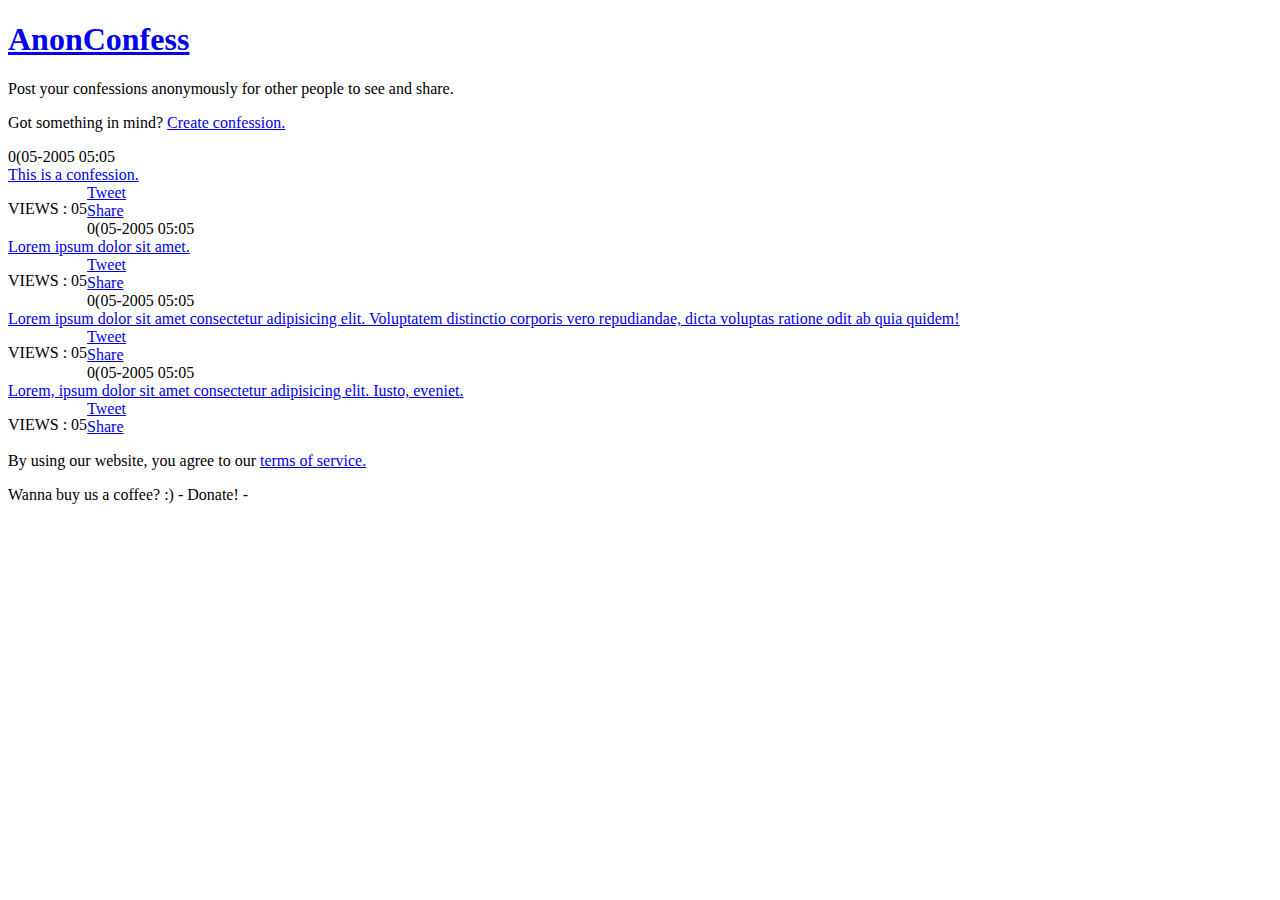
==== browse.html @ 7dcac801 "Add files via upload" ====
<!DOCTYPE html>
<html lang="en">
<head>
    <meta charset="UTF-8">
    <meta name="viewport" content="width=device-width, initial-scale=1.0">
    <link href="https://fonts.googleapis.com/css2?family=Bellota+Text&family=K2D:wght@700&display=swap" rel="stylesheet">
    <link rel="stylesheet" href="style/browse.css">
    <link rel="shortcut icon" type="image/jpg" href="icons/favicon.png"/>

    <title>AnonConfess - Browse</title>
</head>
<body>
<div id="fb-root"></div>
<script async defer crossorigin="anonymous" src="https://connect.facebook.net/en_US/sdk.js#xfbml=1&version=v7.0" nonce="gulgcrqD"></script>
<script>window.twttr = (function(d, s, id) {
        var js, fjs = d.getElementsByTagName(s)[0],
            t = window.twttr || {};
        if (d.getElementById(id)) return t;
        js = d.createElement(s);
        js.id = id;
        js.src = "https://platform.twitter.com/widgets.js";
        fjs.parentNode.insertBefore(js, fjs);

        t._e = [];
        t.ready = function(f) {
            t._e.push(f);
        };

        return t;
        }(document, "script", "twitter-wjs"));
</script>
<div class="content">


        <div class="logo">
            <h1><a href="index.php">AnonConfess</a></h1>
            <p>Post your confessions anonymously for other people to see and share.</p>
        </div>

        <div class="createConf">
            <p>Got something in mind? <a href="create.php">Create confession.</a></p>
        </div>
        <div class='feed'>
                    
                        <div class='confArea'>
                            <div class='confDate'>0(05-2005 05:05</div>
                            <a href='confession.php?id=".$id."'><div class='conf'>
                                This is a confession.
                            </div></a>
                            <div class='confFooter'>
                                <p style='float: left;'>VIEWS : 05</p>
                                <div class='Share'>
                                    <div class='TWShare'><a class='twitter-share-button' href='https://twitter.com/intent/tweet?text=%0A%0ABrowse More at: https://AnonConfess.com' data-size='large'>Tweet</a></div>
                                    <div class='FBShare'><div class='fb-share-button' data-href='https://www.Anonconfess.com/confession.php?id=' data-layout='button_count' data-size='large'><a target='_blank' href='https://www.facebook.com/sharer/sharer.php?u=https%3A%2F%2Fwww.Anonconfess.com%2Fconfession.php%3Fid%3D".$id."&amp;src=sdkpreparse' class='fb-xfbml-parse-ignore'>Share</a></div></div>
                                </div>
                            </div>
                        </div>

                        <div class='confArea'>
                            <div class='confDate'>0(05-2005 05:05</div>
                            <a href='confession.php?id=".$id."'><div class='conf'>
                                Lorem ipsum dolor sit amet.
                            </div></a>
                            <div class='confFooter'>
                                <p style='float: left;'>VIEWS : 05</p>
                                <div class='Share'>
                                    <div class='TWShare'><a class='twitter-share-button' href='https://twitter.com/intent/tweet?text=%0A%0ABrowse More at: https://AnonConfess.com' data-size='large'>Tweet</a></div>
                                    <div class='FBShare'><div class='fb-share-button' data-href='https://www.Anonconfess.com/confession.php?id=' data-layout='button_count' data-size='large'><a target='_blank' href='https://www.facebook.com/sharer/sharer.php?u=https%3A%2F%2Fwww.Anonconfess.com%2Fconfession.php%3Fid%3D".$id."&amp;src=sdkpreparse' class='fb-xfbml-parse-ignore'>Share</a></div></div>
                                </div>
                            </div>
                        </div>

                        <div class='confArea'>
                            <div class='confDate'>0(05-2005 05:05</div>
                            <a href='confession.php?id=".$id."'><div class='conf'>
                                Lorem ipsum dolor sit amet consectetur adipisicing elit. Voluptatem distinctio corporis vero repudiandae, dicta voluptas ratione odit ab quia quidem!
                            </div></a>
                            <div class='confFooter'>
                                <p style='float: left;'>VIEWS : 05</p>
                                <div class='Share'>
                                    <div class='TWShare'><a class='twitter-share-button' href='https://twitter.com/intent/tweet?text=%0A%0ABrowse More at: https://AnonConfess.com' data-size='large'>Tweet</a></div>
                                    <div class='FBShare'><div class='fb-share-button' data-href='https://www.Anonconfess.com/confession.php?id=".$id."' data-layout='button_count' data-size='large'><a target='_blank' href='https://www.facebook.com/sharer/sharer.php?u=https%3A%2F%2Fwww.Anonconfess.com%2Fconfession.php%3Fid%3D".$id."&amp;src=sdkpreparse' class='fb-xfbml-parse-ignore'>Share</a></div></div>
                                </div>
                            </div>
                        </div>

                        <div class='confArea'>
                            <div class='confDate'>0(05-2005 05:05</div>
                            <a href='confession.php?id=".$id."'><div class='conf'>
                                Lorem, ipsum dolor sit amet consectetur adipisicing elit. Iusto, eveniet.
                            </div></a>
                            <div class='confFooter'>
                                <p style='float: left;'>VIEWS : 05</p>
                                <div class='Share'>
                                    <div class='TWShare'><a class='twitter-share-button' href='https://twitter.com/intent/tweet?text=%0A%0ABrowse More at: https://AnonConfess.com' data-size='large'>Tweet</a></div>
                                    <div class='FBShare'><div class='fb-share-button' data-href='https://www.Anonconfess.com/confession.php?id=' data-layout='button_count' data-size='large'><a target='_blank' href='https://www.facebook.com/sharer/sharer.php?u=https%3A%2F%2Fwww.Anonconfess.com%2Fconfession.php%3Fid%3D".$id."&amp;src=sdkpreparse' class='fb-xfbml-parse-ignore'>Share</a></div></div>
                                </div>
                            </div>
                        </div>
            

        </div>
        <div class="TOS">
            <p>By using our website, you agree to our <a href="TOS.pdf">terms of service.</a></p>
        </div>

        <div class="donate">
            <p>Wanna buy us a coffee? :) - Donate! -</p>
        </div>

    </div>
</body>
</html>
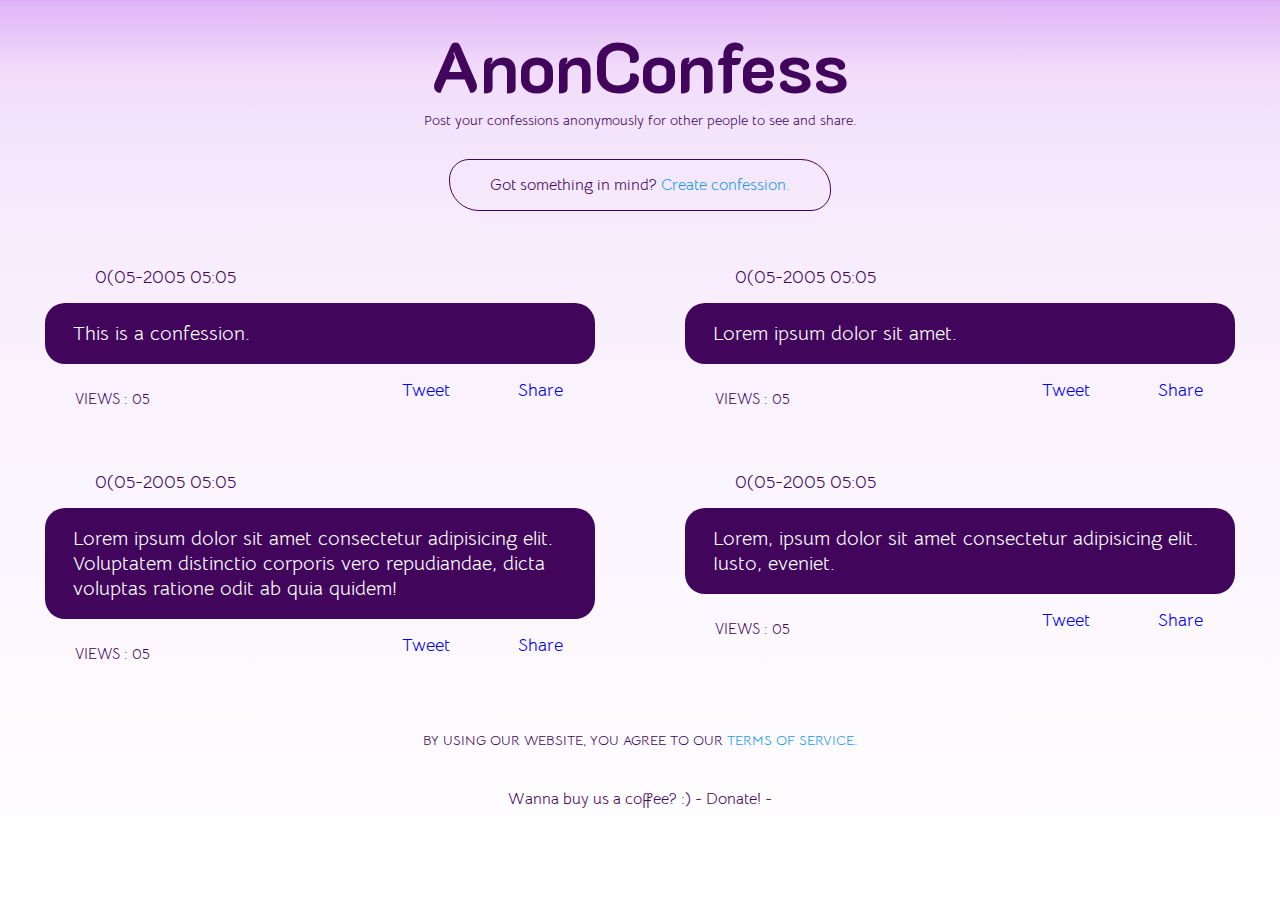
==== commit 0ec1cd91: "Add files via upload" ====
--- a/browse.html
+++ b/browse.html
@@ -33,67 +33,67 @@
 
 
         <div class="logo">
-            <h1><a href="index.php">AnonConfess</a></h1>
+            <h1><a href="index.html">AnonConfess</a></h1>
             <p>Post your confessions anonymously for other people to see and share.</p>
         </div>
 
         <div class="createConf">
-            <p>Got something in mind? <a href="create.php">Create confession.</a></p>
+            <p>Got something in mind? <a href="create.html">Create confession.</a></p>
         </div>
         <div class='feed'>
                     
                         <div class='confArea'>
                             <div class='confDate'>0(05-2005 05:05</div>
-                            <a href='confession.php?id=".$id."'><div class='conf'>
+                            <a href='confession.html'><div class='conf'>
                                 This is a confession.
                             </div></a>
                             <div class='confFooter'>
                                 <p style='float: left;'>VIEWS : 05</p>
                                 <div class='Share'>
                                     <div class='TWShare'><a class='twitter-share-button' href='https://twitter.com/intent/tweet?text=%0A%0ABrowse More at: https://AnonConfess.com' data-size='large'>Tweet</a></div>
-                                    <div class='FBShare'><div class='fb-share-button' data-href='https://www.Anonconfess.com/confession.php?id=' data-layout='button_count' data-size='large'><a target='_blank' href='https://www.facebook.com/sharer/sharer.php?u=https%3A%2F%2Fwww.Anonconfess.com%2Fconfession.php%3Fid%3D".$id."&amp;src=sdkpreparse' class='fb-xfbml-parse-ignore'>Share</a></div></div>
+                                    <div class='FBShare'><div class='fb-share-button' data-href='https://www.Anonconfess.com/confession.html' data-layout='button_count' data-size='large'><a target='_blank' href='https://www.facebook.com/sharer/sharer.html?u=https%3A%2F%2Fwww.Anonconfess.com%2Fconfession.html%3Fid%3D&amp;src=sdkpreparse' class='fb-xfbml-parse-ignore'>Share</a></div></div>
                                 </div>
                             </div>
                         </div>
 
                         <div class='confArea'>
                             <div class='confDate'>0(05-2005 05:05</div>
-                            <a href='confession.php?id=".$id."'><div class='conf'>
+                            <a href='confession.html'><div class='conf'>
                                 Lorem ipsum dolor sit amet.
                             </div></a>
                             <div class='confFooter'>
                                 <p style='float: left;'>VIEWS : 05</p>
                                 <div class='Share'>
                                     <div class='TWShare'><a class='twitter-share-button' href='https://twitter.com/intent/tweet?text=%0A%0ABrowse More at: https://AnonConfess.com' data-size='large'>Tweet</a></div>
-                                    <div class='FBShare'><div class='fb-share-button' data-href='https://www.Anonconfess.com/confession.php?id=' data-layout='button_count' data-size='large'><a target='_blank' href='https://www.facebook.com/sharer/sharer.php?u=https%3A%2F%2Fwww.Anonconfess.com%2Fconfession.php%3Fid%3D".$id."&amp;src=sdkpreparse' class='fb-xfbml-parse-ignore'>Share</a></div></div>
+                                    <div class='FBShare'><div class='fb-share-button' data-href='https://www.Anonconfess.com/confession.html' data-layout='button_count' data-size='large'><a target='_blank' href='https://www.facebook.com/sharer/sharer.html?u=https%3A%2F%2Fwww.Anonconfess.com%2Fconfession.html%3Fid%3D&amp;src=sdkpreparse' class='fb-xfbml-parse-ignore'>Share</a></div></div>
                                 </div>
                             </div>
                         </div>
 
                         <div class='confArea'>
                             <div class='confDate'>0(05-2005 05:05</div>
-                            <a href='confession.php?id=".$id."'><div class='conf'>
+                            <a href='confession.html'><div class='conf'>
                                 Lorem ipsum dolor sit amet consectetur adipisicing elit. Voluptatem distinctio corporis vero repudiandae, dicta voluptas ratione odit ab quia quidem!
                             </div></a>
                             <div class='confFooter'>
                                 <p style='float: left;'>VIEWS : 05</p>
                                 <div class='Share'>
                                     <div class='TWShare'><a class='twitter-share-button' href='https://twitter.com/intent/tweet?text=%0A%0ABrowse More at: https://AnonConfess.com' data-size='large'>Tweet</a></div>
-                                    <div class='FBShare'><div class='fb-share-button' data-href='https://www.Anonconfess.com/confession.php?id=".$id."' data-layout='button_count' data-size='large'><a target='_blank' href='https://www.facebook.com/sharer/sharer.php?u=https%3A%2F%2Fwww.Anonconfess.com%2Fconfession.php%3Fid%3D".$id."&amp;src=sdkpreparse' class='fb-xfbml-parse-ignore'>Share</a></div></div>
+                                    <div class='FBShare'><div class='fb-share-button' data-href='https://www.Anonconfess.com/confession.html' data-layout='button_count' data-size='large'><a target='_blank' href='https://www.facebook.com/sharer/sharer.html?u=https%3A%2F%2Fwww.Anonconfess.com%2Fconfession.html%3Fid%3D&amp;src=sdkpreparse' class='fb-xfbml-parse-ignore'>Share</a></div></div>
                                 </div>
                             </div>
                         </div>
 
                         <div class='confArea'>
                             <div class='confDate'>0(05-2005 05:05</div>
-                            <a href='confession.php?id=".$id."'><div class='conf'>
+                            <a href='confession.html'><div class='conf'>
                                 Lorem, ipsum dolor sit amet consectetur adipisicing elit. Iusto, eveniet.
                             </div></a>
                             <div class='confFooter'>
                                 <p style='float: left;'>VIEWS : 05</p>
                                 <div class='Share'>
                                     <div class='TWShare'><a class='twitter-share-button' href='https://twitter.com/intent/tweet?text=%0A%0ABrowse More at: https://AnonConfess.com' data-size='large'>Tweet</a></div>
-                                    <div class='FBShare'><div class='fb-share-button' data-href='https://www.Anonconfess.com/confession.php?id=' data-layout='button_count' data-size='large'><a target='_blank' href='https://www.facebook.com/sharer/sharer.php?u=https%3A%2F%2Fwww.Anonconfess.com%2Fconfession.php%3Fid%3D".$id."&amp;src=sdkpreparse' class='fb-xfbml-parse-ignore'>Share</a></div></div>
+                                    <div class='FBShare'><div class='fb-share-button' data-href='https://www.Anonconfess.com/confession.html' data-layout='button_count' data-size='large'><a target='_blank' href='https://www.facebook.com/sharer/sharer.html?u=https%3A%2F%2Fwww.Anonconfess.com%2Fconfession.html%3Fid%3D&amp;src=sdkpreparse' class='fb-xfbml-parse-ignore'>Share</a></div></div>
                                 </div>
                             </div>
                         </div>
--- a/style/browse.css
+++ b/style/browse.css
@@ -0,0 +1 @@
+html, body {min-height:100%;}body {margin:0;font-family: 'Bellota Text';text-align:center;background:linear-gradient(#c167eb, 0.1%, white);background-repeat: no-repeat;color:#41065c;height:100vh;}*::-moz-selection{ background: #41065c;color: #fff;}*::selection { background: #41065c;color: #fff; }::-webkit-scrollbar {width: 11px;}::-webkit-scrollbar-track {background: #f1f1f1;}::-webkit-scrollbar-thumb {background: #41065c;border-radius:50px;}::-webkit-scrollbar-thumb:hover {background: #000000;}.content {width:100%;margin:20px auto;}.logo h1 {font-family:'K2D';font-size:70px;margin:auto;padding:0;}.logo a {text-decoration:none;color:#41065c;transition: text-shadow 0.5s ease;}.logo a:hover {text-shadow: 2px 2px 10px rgba(0, 0, 0, 0.3);}.logo p {font-size:14px;margin:0px 0px 30px;}.feed {margin-top:20px;text-align:left;height:auto;display:flex;flex-wrap:wrap;justify-content:center;font-size:18px;}.confArea {color:#41065c;flex:3 1 500px;margin:15px;padding:0 30px;}.TOS {margin:40px 0;text-transform: uppercase;font-size:14px;}.createConf p {margin:0;padding:0;}.createConf {border:1px solid #41065c;border-radius: 20px 30px;width:20%;margin:auto;padding:15px 5px;width:370px;}.confDate {padding:20px 0px 0px 50px;/* color: #41065c;*/}.conf {display:grid;grid-template-columns: minmax(200px, 100%) 1fr;word-wrap: break-word;background:#41065c;padding:18px 28px;border-radius:20px;color: #fff;margin:15px 0px;font-size:20px;}.TOS a, .createConf a {color:#1a98ed;text-decoration:none;}.TOS a:hover, .createConf a:hover {color:#0c4266;}.Share {float:right;overflow:hidden;width:205px;}.FBShare {margin:0 20px 20px 20px;float:right;}.FBShare a {padding:8px 12px 8px;}.TWShare {float:left;margin:0px 0 20px;}.TWShare a {padding:8px 12px 8px;}.confFooter p  {margin:0;padding:0;font-size:15px;padding-left:30px;padding-top:10px;}.feed a {text-decoration:none;}.noConfession {margin:30px auto 30px;background:#41065c;color:#fff;font-size:23px;border-radius:10px;padding:0 50px 0;}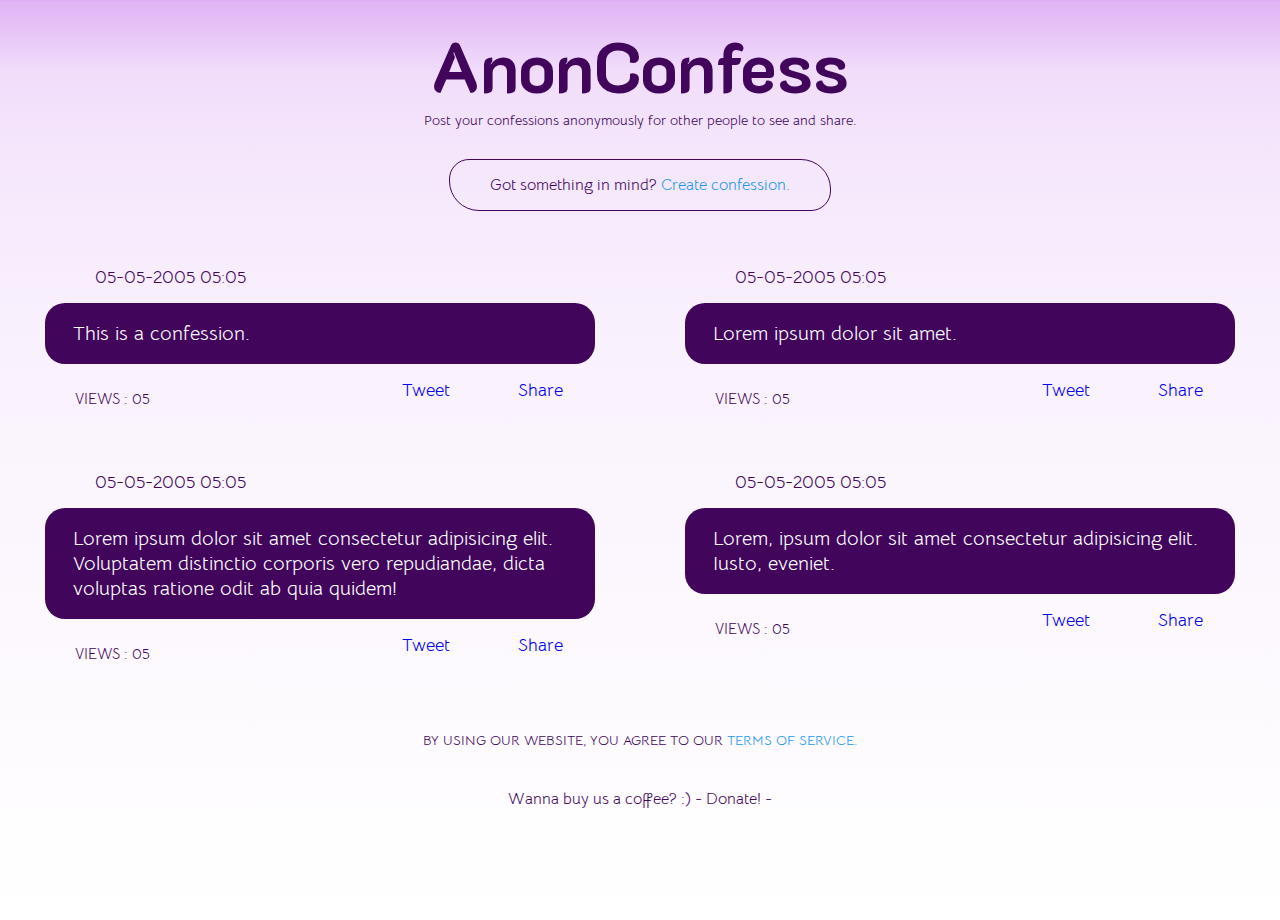
==== commit a7509c6b: "Update browse.html" ====
--- a/browse.html
+++ b/browse.html
@@ -43,7 +43,7 @@
         <div class='feed'>
                     
                         <div class='confArea'>
-                            <div class='confDate'>0(05-2005 05:05</div>
+                            <div class='confDate'>05-05-2005 05:05</div>
                             <a href='confession.html'><div class='conf'>
                                 This is a confession.
                             </div></a>
@@ -57,7 +57,7 @@
                         </div>
 
                         <div class='confArea'>
-                            <div class='confDate'>0(05-2005 05:05</div>
+                            <div class='confDate'>05-05-2005 05:05</div>
                             <a href='confession.html'><div class='conf'>
                                 Lorem ipsum dolor sit amet.
                             </div></a>
@@ -71,7 +71,7 @@
                         </div>
 
                         <div class='confArea'>
-                            <div class='confDate'>0(05-2005 05:05</div>
+                            <div class='confDate'>05-05-2005 05:05</div>
                             <a href='confession.html'><div class='conf'>
                                 Lorem ipsum dolor sit amet consectetur adipisicing elit. Voluptatem distinctio corporis vero repudiandae, dicta voluptas ratione odit ab quia quidem!
                             </div></a>
@@ -85,7 +85,7 @@
                         </div>
 
                         <div class='confArea'>
-                            <div class='confDate'>0(05-2005 05:05</div>
+                            <div class='confDate'>05-05-2005 05:05</div>
                             <a href='confession.html'><div class='conf'>
                                 Lorem, ipsum dolor sit amet consectetur adipisicing elit. Iusto, eveniet.
                             </div></a>
@@ -110,4 +110,4 @@
 
     </div>
 </body>
-</html>+</html>
